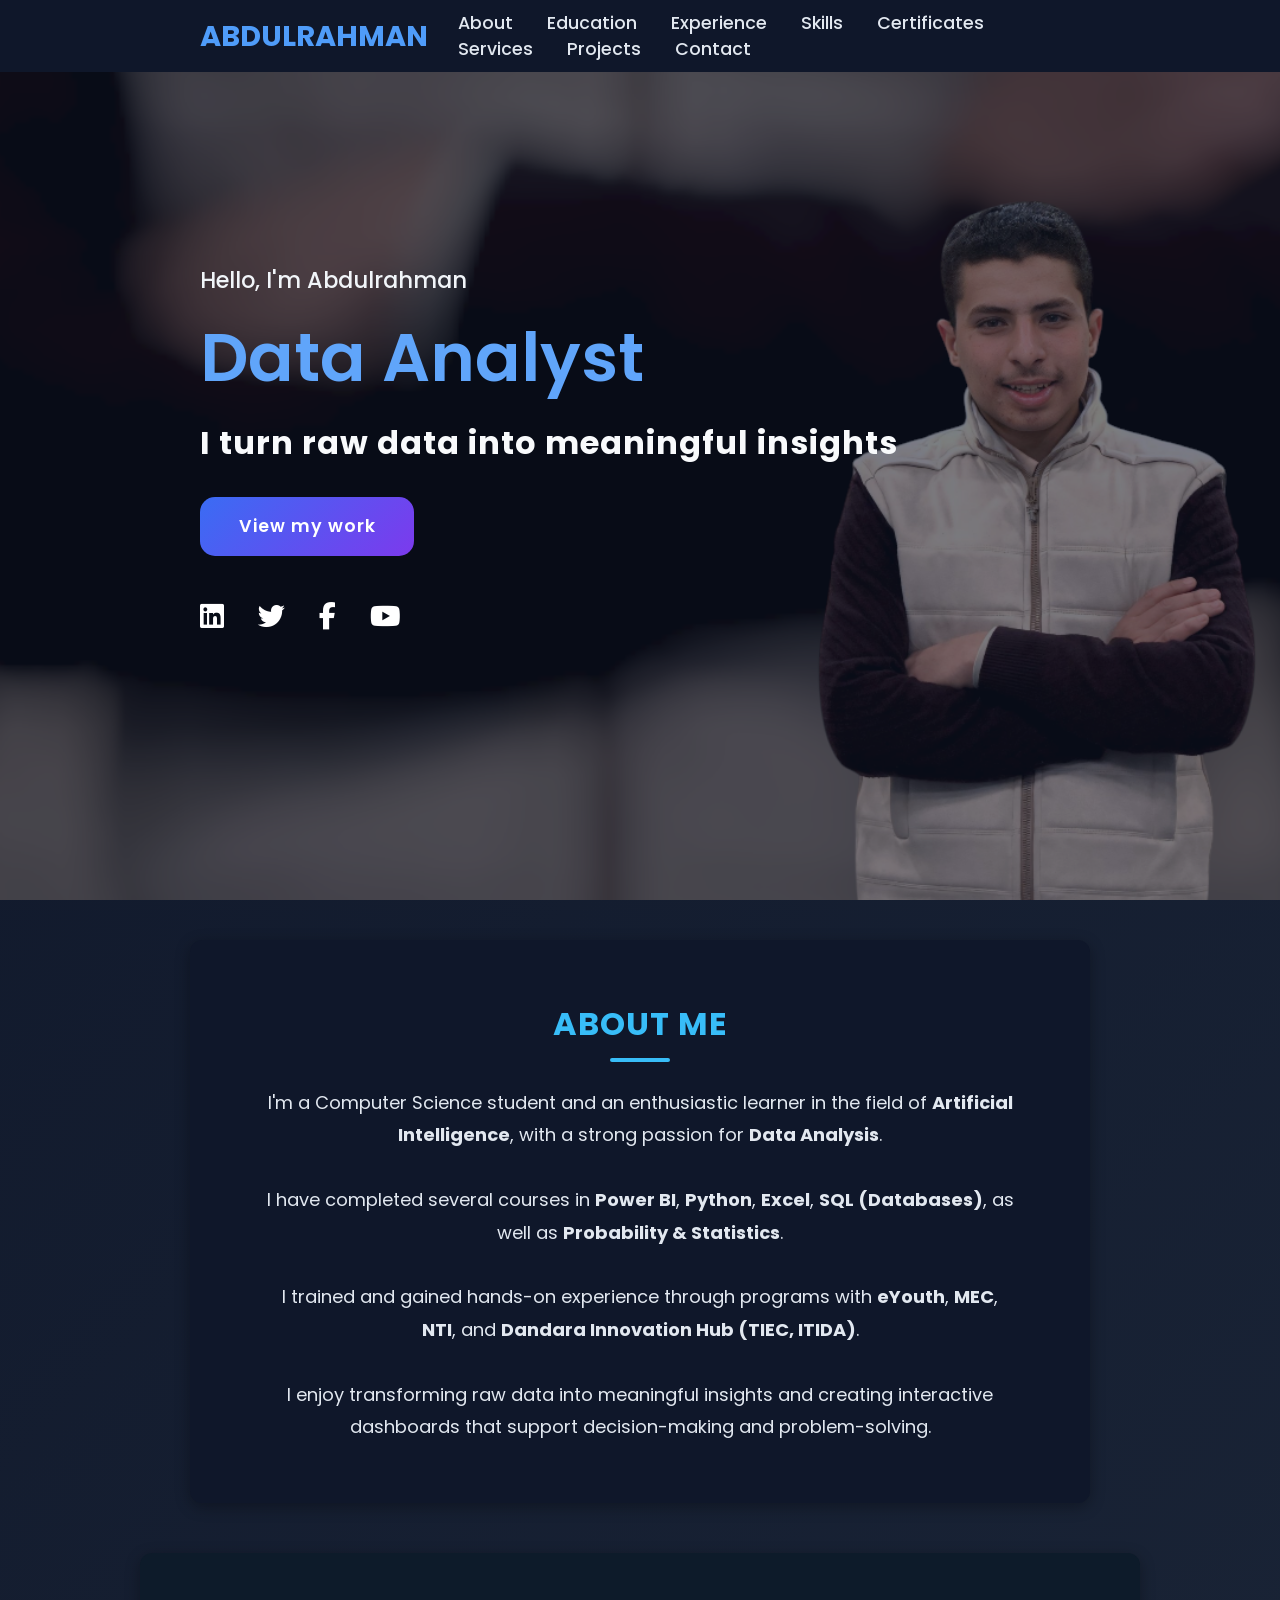
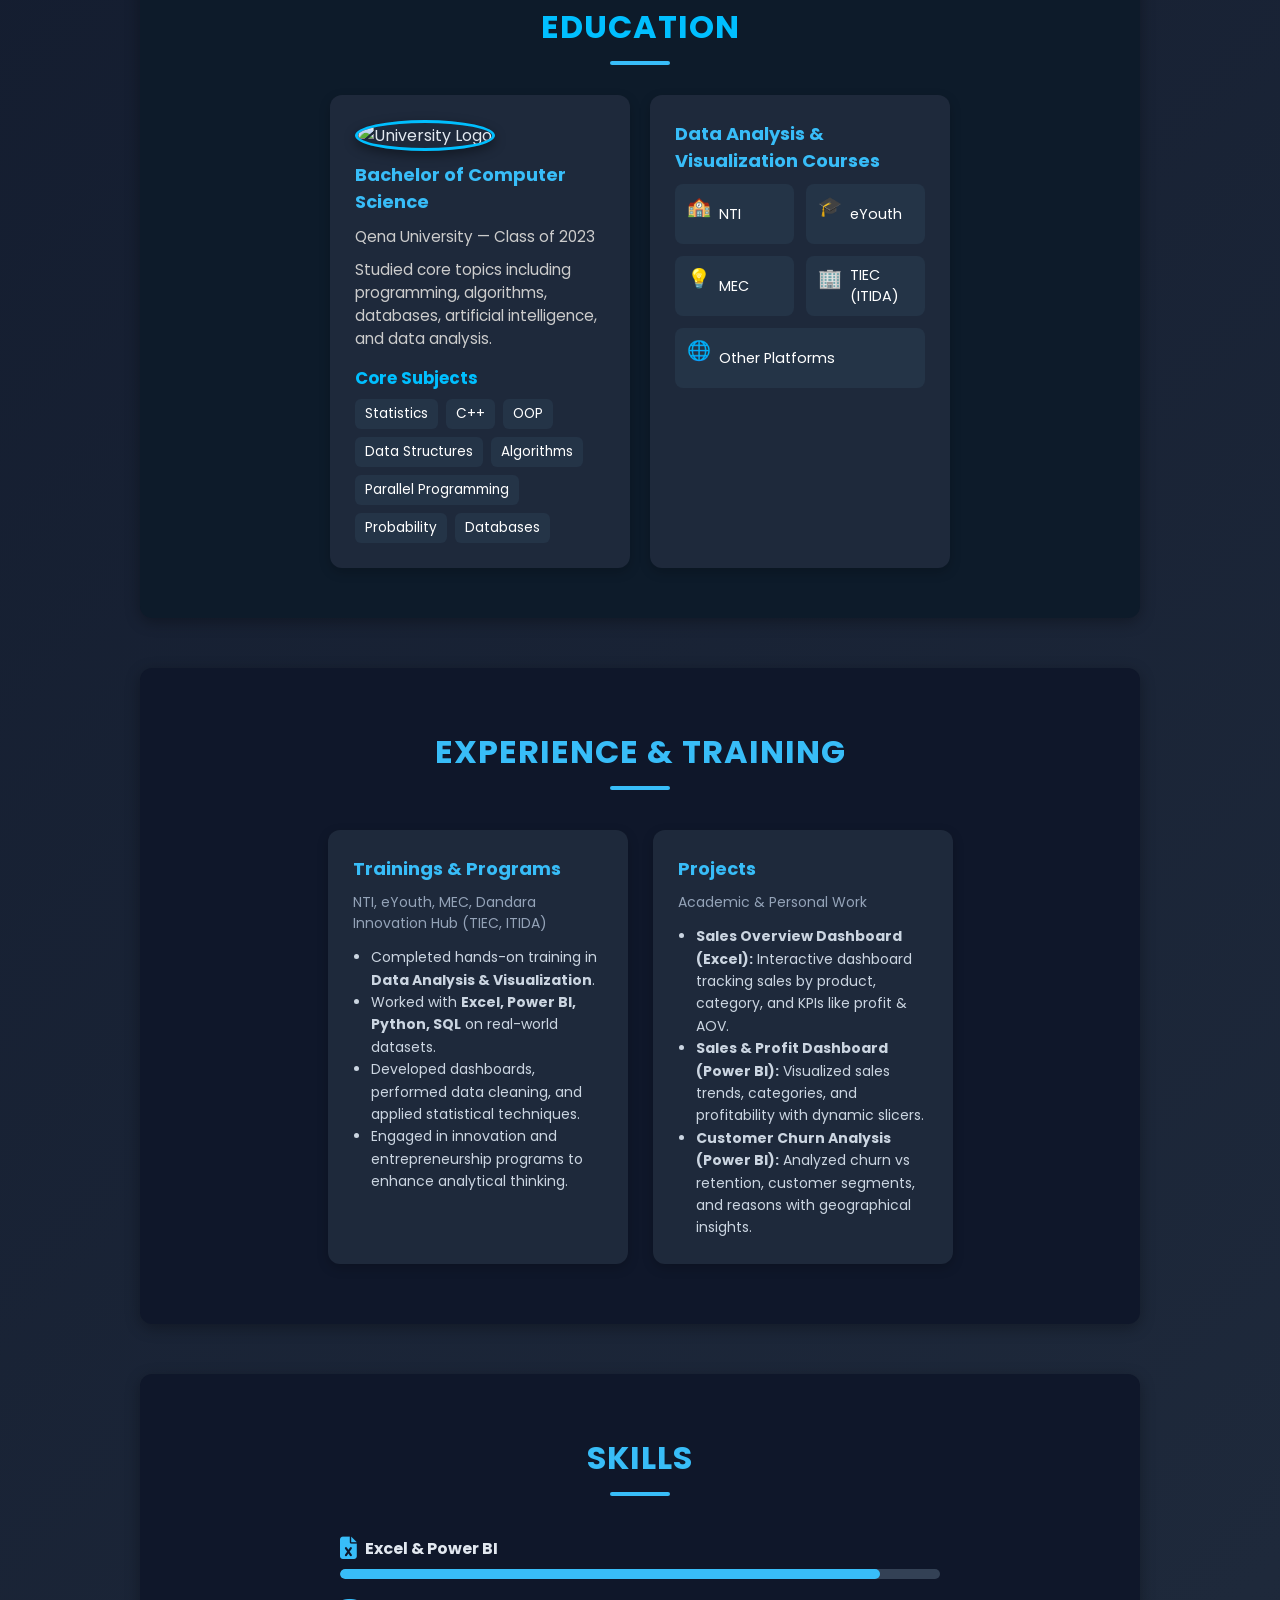
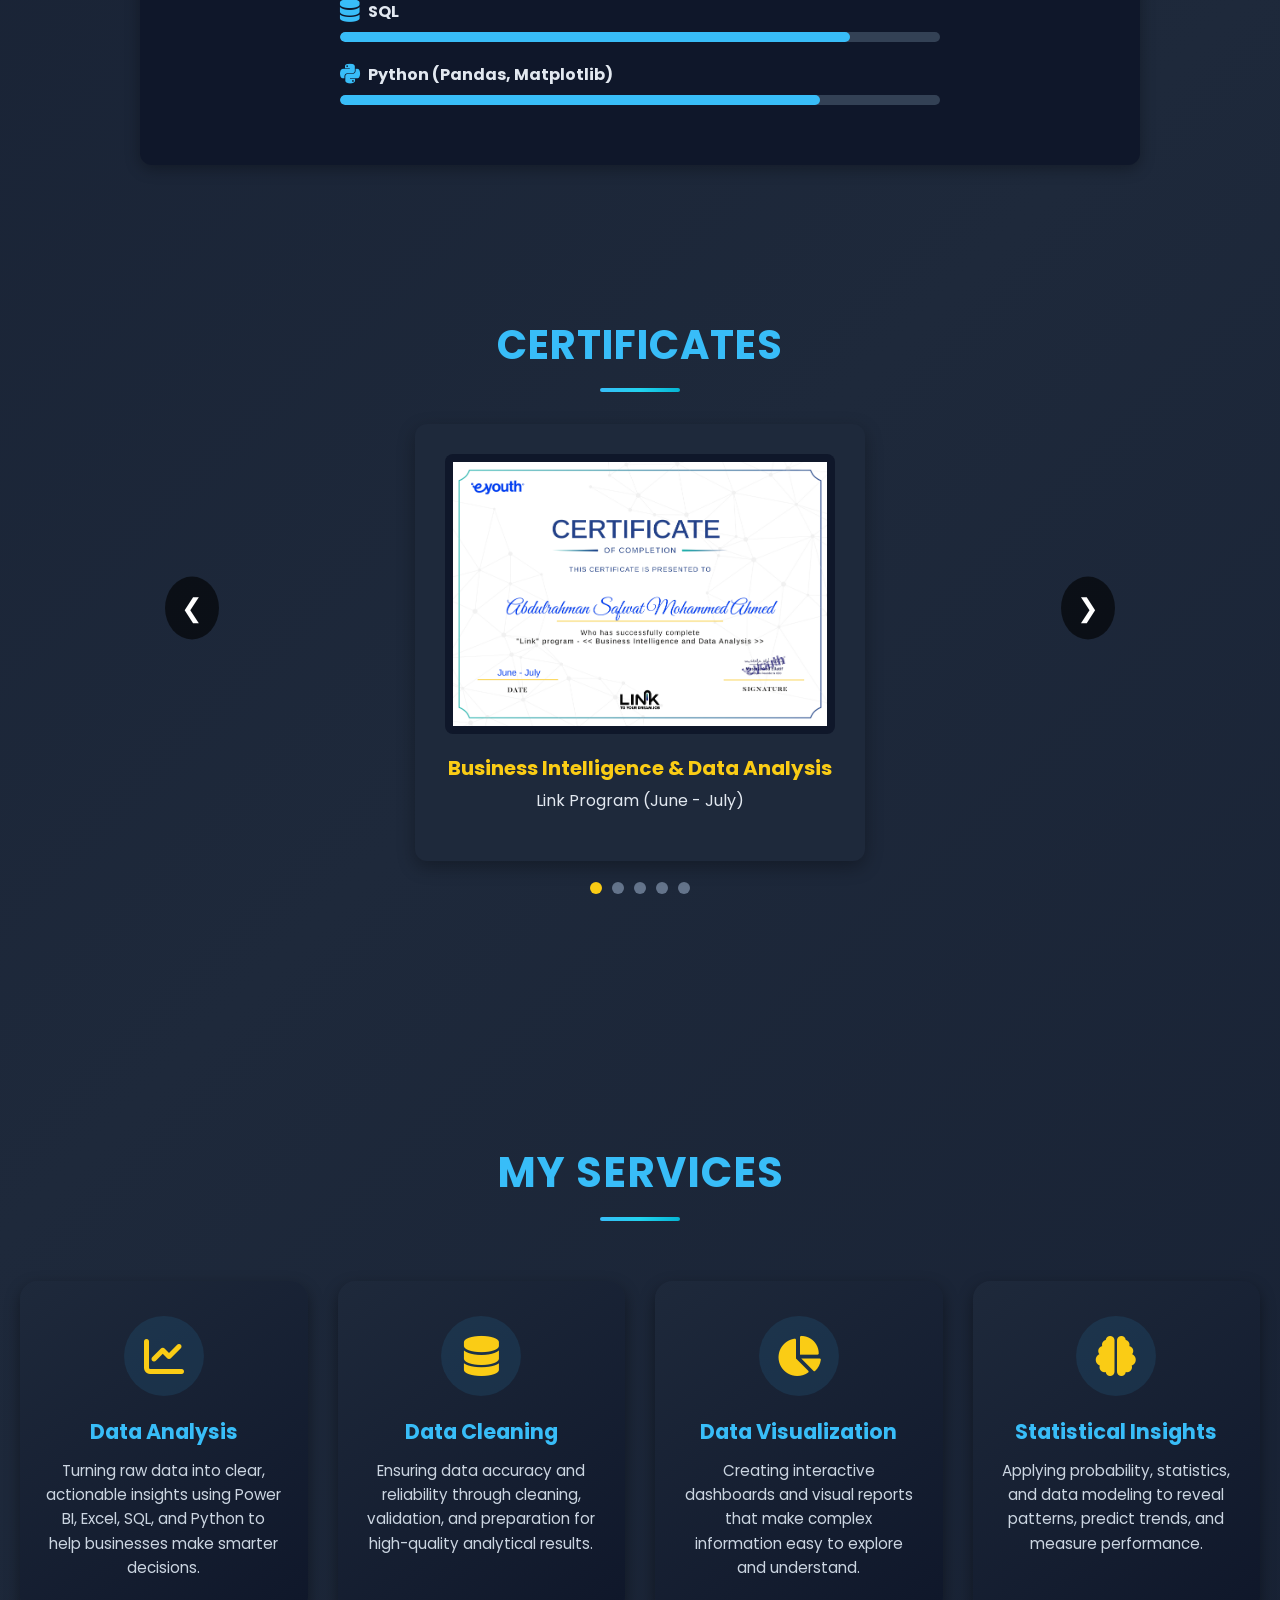
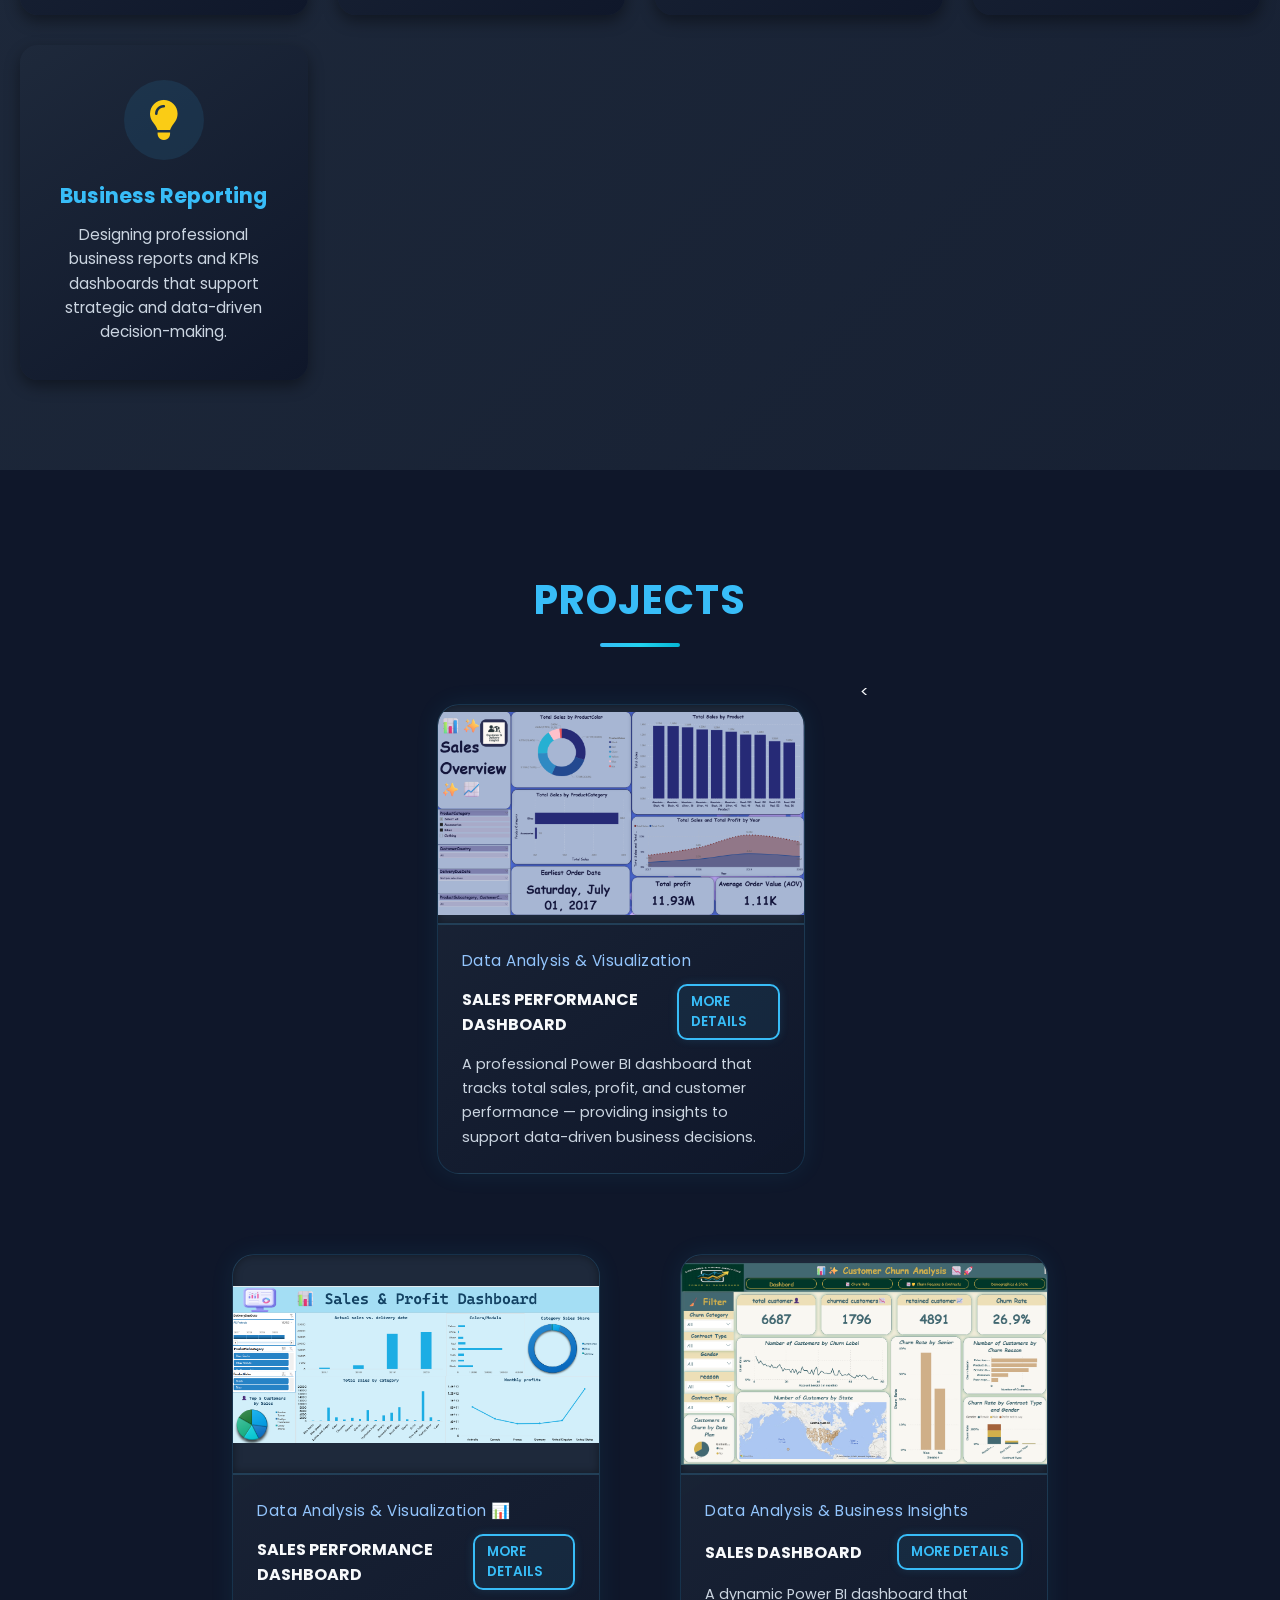
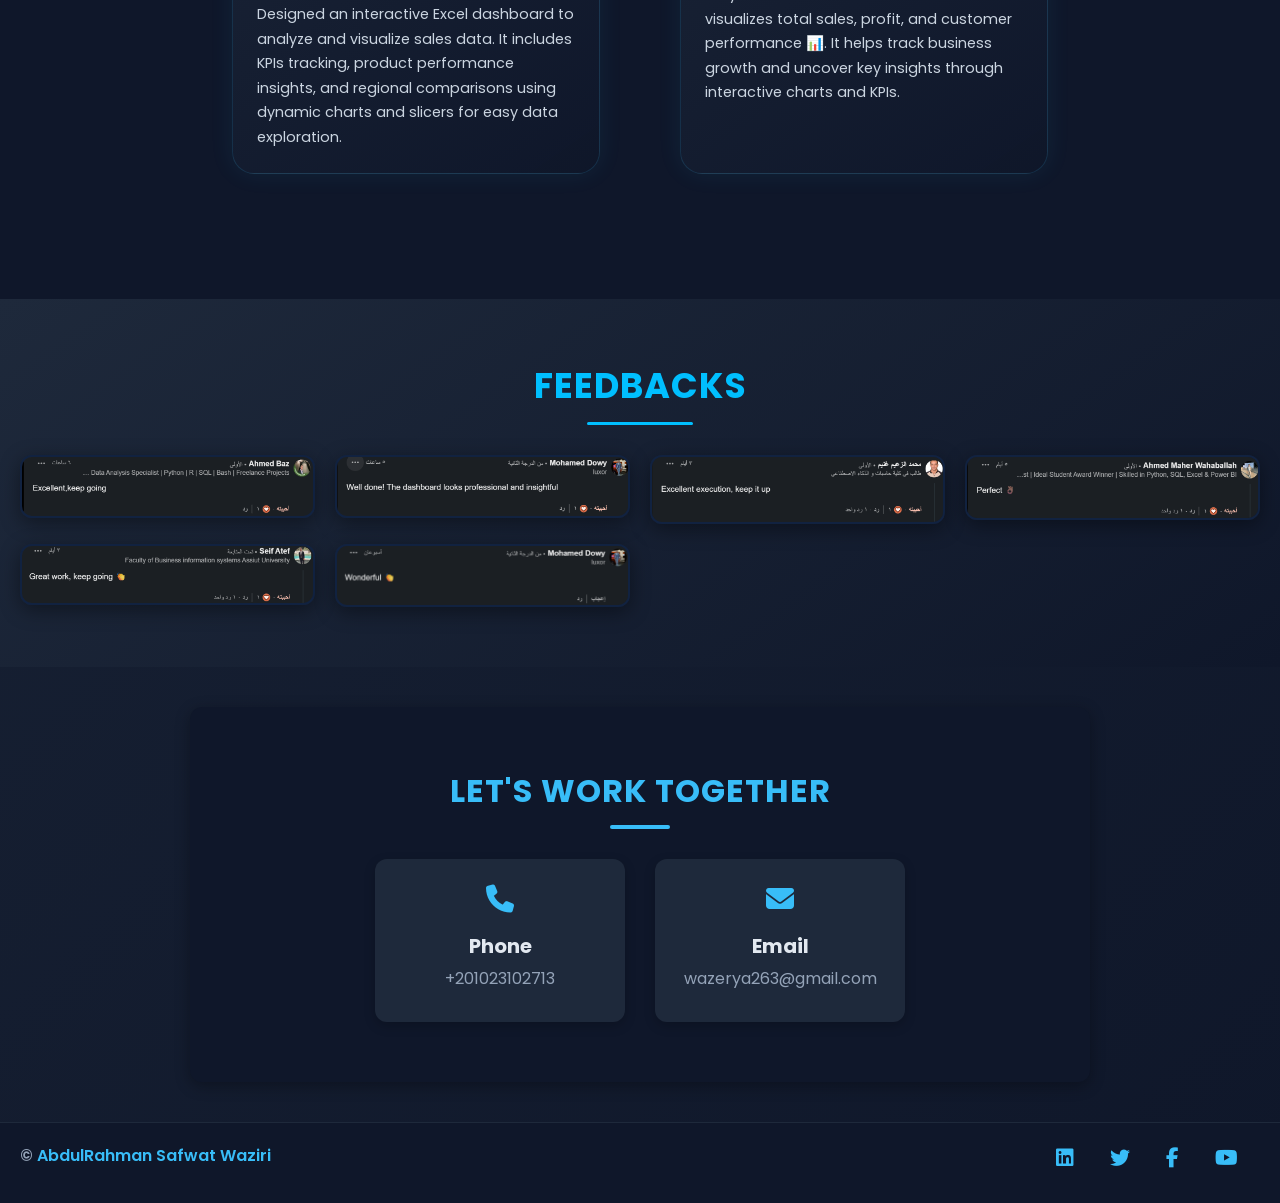
==== index.html @ cb3f1598 "Add files via upload" ====
<!DOCTYPE html>
<html lang="en">
<head>
    <meta charset="UTF-8">
    <meta http-equiv="X-UA-Compatible" content="IE=edge">
    <meta name="viewport" content="width=device-width, initial-scale=1.0">
    <link rel="stylesheet" href="https://cdnjs.cloudflare.com/ajax/libs/font-awesome/5.15.4/css/all.min.css">
    <link rel="stylesheet" href="https://cdnjs.cloudflare.com/ajax/libs/font-awesome/6.5.0/css/all.min.css">
    <link rel="stylesheet" href="style.css">
    <title>Abdulrahman Safwat</title>
</head>
<body>

    <!-- Header -->
    <header>
        <a href="#" class="logo">Abdulrahman</a>
        <nav class="navigation">
            <a href="#about">About</a>
            <a href="#education">Education</a>
            <a href="#experience">Experience</a>
            <a href="#skills">Skills</a>
            <a href="#certificates">Certificates</a>
            <a href="#services">Services</a>
            <a href="#projects">Projects</a>
            <a href="#contact">Contact</a>
        </nav>
    </header>

    <!-- Main Section -->
    <section class="main">
        <div>
            <h2>Hello, I'm Abdulrahman<br><span>Data Analyst</span></h2>
            <h3>I turn raw data into meaningful insights</h3>
            <a href="#projects" class="main-btn">View my work</a>
            <div class="social-icons">
                <a href="#"><i class="fab fa-linkedin"></i></a>
                <a href="#"><i class="fab fa-twitter"></i></a>
                <a href="#"><i class="fab fa-facebook-f"></i></a>
                <a href="#"><i class="fab fa-youtube"></i></a>
            </div>
        </div>
    </section>

    <!-- About Section -->
<section class="about" id="about">
  <h2 class="title">About Me</h2>
  <div class="content">
    <p>
      I'm a Computer Science student and an enthusiastic learner in the field of 
      <strong>Artificial Intelligence</strong>, with a strong passion for 
      <strong>Data Analysis</strong>. <br><br>
      
      I have completed several courses in <strong>Power BI</strong>, 
      <strong>Python</strong>, <strong>Excel</strong>, <strong>SQL (Databases)</strong>, 
      as well as <strong>Probability & Statistics</strong>. <br><br>
      
      I trained and gained hands-on experience through programs with 
      <strong>eYouth</strong>, <strong>MEC</strong>, <strong>NTI</strong>, and 
      <strong>Dandara Innovation Hub (TIEC, ITIDA)</strong>. <br><br>
      
      I enjoy transforming raw data into meaningful insights and creating 
      interactive dashboards that support decision-making and problem-solving.
    </p>
  </div>
</section>

<!-- Education Section -->
<section class="education" id="education">
  <h2 class="title">Education</h2>
  <div class="content">

    <!-- University -->
    <div class="card">
      <img src="./unnamed.webp" alt="University Logo" class="edu-logo">
      <h3>Bachelor of Computer Science</h3>
      <p class="place">Qena University — Class of 2023</p>
      <p>Studied core topics including programming, algorithms, databases, artificial intelligence, and data analysis.</p>

      <!-- Subjects -->
      <h4>Core Subjects</h4>
      <div class="subjects">
        <span>Statistics</span>
        <span>C++</span>
        <span>OOP</span>
        <span>Data Structures</span>
        <span>Algorithms</span>
        <span>Parallel Programming</span>
        <span>Probability</span>
        <span>Databases</span>
      </div>
    </div>

    <!-- Courses Summary -->
    <div class="card">
  <h3>Data Analysis & Visualization Courses</h3>
  <div class="course-providers">
    <div class="provider">
      <span class="icon">🏫</span>
      <p>NTI</p>
    </div>
    <div class="provider">
      <span class="icon">🎓</span>
      <p>eYouth</p>
    </div>
    <div class="provider">
      <span class="icon">💡</span>
      <p>MEC</p>
    </div>
    <div class="provider">
      <span class="icon">🏢</span>
      <p>TIEC (ITIDA)</p>
    </div>
    <div class="provider">
      <span class="icon">🌐</span>
      <p>Other Platforms</p>
    </div>
  </div>
</div>
  </div>
</section>


<!-- Experience Section -->
<section class="experience" id="experience">
  <h2 class="title">Experience & Training</h2>
  <div class="content">

    <!-- Trainings -->
    <div class="card">
      <h3>Trainings & Programs</h3>
      <p class="place">NTI, eYouth, MEC, Dandara Innovation Hub (TIEC, ITIDA)</p>
      <ul>
        <li>Completed hands-on training in <strong>Data Analysis & Visualization</strong>.</li>
        <li>Worked with <strong>Excel, Power BI, Python, SQL</strong> on real-world datasets.</li>
        <li>Developed dashboards, performed data cleaning, and applied statistical techniques.</li>
        <li>Engaged in innovation and entrepreneurship programs to enhance analytical thinking.</li>
      </ul>
    </div>

    <!-- Projects -->
    <div class="card">
      <h3>Projects</h3>
      <p class="place">Academic & Personal Work</p>
      <ul>
        <li><strong>Sales Overview Dashboard (Excel):</strong> Interactive dashboard tracking sales by product, category, and KPIs like profit & AOV.</li>
        <li><strong>Sales & Profit Dashboard (Power BI):</strong> Visualized sales trends, categories, and profitability with dynamic slicers.</li>
        <li><strong>Customer Churn Analysis (Power BI):</strong> Analyzed churn vs retention, customer segments, and reasons with geographical insights.</li>
      </ul>
    </div>

  </div>
</section>

<!-- Skills Section -->
<section class="skills" id="skills">
  <h2 class="title">Skills</h2>
  <div class="content">
    <div class="skill">
      <h4><i class="fa-solid fa-file-excel"></i> Excel & Power BI</h4>
      <div class="skill-bar"><div style="width: 90%"></div></div>
    </div>
    <div class="skill">
      <h4><i class="fa-solid fa-database"></i> SQL</h4>
      <div class="skill-bar"><div style="width: 85%"></div></div>
    </div>
    <div class="skill">
      <h4><i class="fa-brands fa-python"></i> Python (Pandas, Matplotlib)</h4>
      <div class="skill-bar"><div style="width: 80%"></div></div>
    </div>
  </div>
</section>

<!----------------------------------------------------------------------->
<!-- Certificates Section -->
<section class="certificates" id="certificates">
  <h2 class="title">Certificates</h2>
  <div class="certificate-slider">
    <div class="certificate-track">
      <div class="certificate-card">
        <img src="./image/Abdulrahman Safwat Mohammed Ahmed.jpg" alt="Certificate 1">
       <h3>Business Intelligence & Data Analysis</h3> 
        <p>Link Program (June - July)</p> 
      </div>
      <div class="certificate-card">
        <img src="./image/Screenshot 2025-09-26 172722.png" alt="Certificate 2">
        <h3>Data Analysis with Power BI</h3> 
        <p>Creativa Thec Qena - 25 Hours</p> 
      </div>
      <div class="certificate-card">
        <img src="./image/WhatsApp Image 2025-06-02 at 16.54.32_55e42274.jpg" alt="Certificate 3">
        <h3>Microsoft Office Suite</h3> 
        <p>Microsoft - Sep 2024</p> 
      </div>
      <div class="certificate-card">
        <img src="./image/Screenshot 2025-09-26 172945.png" alt="Certificate 4">
         <h3>Data Analysis</h3> 
        <p>EYouth Business</p> 
      </div>
      <div class="certificate-card">
        <img src="./image/Screenshot 2025-09-26 173033.png" alt="Certificate 5">
        <h3>Data Analysis Using Excel</h3> 
        <p>EYouth</p> 
      </div>
    </div>
  </div>

  <!-- أزرار التنقل -->
  <button class="prev">&#10094;</button>
  <button class="next">&#10095;</button>

  <!-- الدوائر -->
  <div class="indicators"></div>
</section>

<style>
  /* General Section */
  .certificates {
    text-align: center;
    margin: 50px auto;
    width: 90%;
    max-width: 850px;
    position: relative;
  }

  /* Slider Box */
  .certificate-slider {
    position: relative;
    overflow: hidden;
    border-radius: 12px;
    box-shadow: 0 6px 18px rgba(0,0,0,0.3);
    background: #1e293b;
    padding: 20px;
  }

  /* Slides Wrapper */
  .certificate-track {
    display: flex;
    transition: transform 0.6s ease-in-out;
  }

  /* Each Card */
  .certificate-card {
    min-width: 100%;
    box-sizing: border-box;
    text-align: center;
    padding: 10px;
    opacity: 0;
    transition: opacity 0.5s ease-in-out;
  }

  .certificate-card img {
    width: 100%;
    max-height: 350px;
    object-fit: contain;
    border-radius: 8px;
    background: #0f172a;
    padding: 8px;
  }

  .certificate-card h3 {
    margin: 12px 0 5px;
    color: #facc15;
    font-size: 20px;
  }

  .certificate-card p {
    color: #e2e8f0;
  }

  /* Arrows */
  .prev, .next {
    cursor: pointer;
    position: absolute;
    top: 50%;
    transform: translateY(-50%);
    padding: 12px 16px;
    font-size: 26px;
    border: none;
    background: rgba(0,0,0,0.6);
    color: white;
    border-radius: 50%;
    transition: 0.3s;
    z-index: 5;
  }

  .prev:hover, .next:hover {
    background: rgba(0,0,0,0.9);
  }

  .prev { left: -50px; }
  .next { right: -50px; }

  /* زر الإضاءة عند الضغط */
  .prev.active, .next.active {
    background: #38bdf8;
    box-shadow: 0 0 15px #38bdf8;
  }

  /* Indicators (Dots) */
  .indicators {
    text-align: center;
    margin-top: 15px;
  }

  .indicators span {
    display: inline-block;
    height: 12px;
    width: 12px;
    margin: 0 5px;
    background: #64748b;
    border-radius: 50%;
    cursor: pointer;
    transition: 0.3s;
  }

  .indicators .active {
    background: #facc15;
  }
</style>

<script>
  document.addEventListener("DOMContentLoaded", function () {
    const track = document.querySelector(".certificate-track");
    const slides = document.querySelectorAll(".certificate-card");
    const prevBtn = document.querySelector(".prev");
    const nextBtn = document.querySelector(".next");
    const dotsContainer = document.querySelector(".indicators");

    let index = 0;

    function showSlide(n, btn = null) {
      index = (n + slides.length) % slides.length;
      track.style.transform = `translateX(${-index * 100}%)`;

      slides.forEach((slide, i) => {
        slide.style.opacity = i === index ? "1" : "0";
      });

      const dots = dotsContainer.querySelectorAll("span");
      dots.forEach(dot => dot.classList.remove("active"));
      if (dots[index]) dots[index].classList.add("active");

      // تأثير الزر عند الضغط
      if (btn) {
        btn.classList.add("active");
        setTimeout(() => btn.classList.remove("active"), 300);
      }
    }

    // إنشاء الدوائر
    slides.forEach((_, i) => {
      const dot = document.createElement("span");
      if (i === 0) dot.classList.add("active");
      dot.addEventListener("click", () => showSlide(i));
      dotsContainer.appendChild(dot);
    });

    // الأحداث
    prevBtn.addEventListener("click", () => showSlide(index - 1, prevBtn));
    nextBtn.addEventListener("click", () => showSlide(index + 1, nextBtn));

    // أول سلايد يظهر
    showSlide(0);
  });
</script>
<!-- Services Section -->
<section class="services" id="services">
  <h2 class="title">My Services</h2>

  <div class="services-container">
    
    <div class="service-card" data-aos="fade-up" data-aos-delay="100">
      <div class="icon-box">
        <i class="fa-solid fa-chart-line"></i>
      </div>
      <h3>Data Analysis</h3>
      <p>
        Turning raw data into clear, actionable insights using Power BI, Excel, SQL, and Python to help businesses make smarter decisions.
      </p>
    </div>

    <div class="service-card" data-aos="fade-up" data-aos-delay="200">
      <div class="icon-box">
        <i class="fa-solid fa-database"></i>
      </div>
      <h3>Data Cleaning</h3>
      <p>
        Ensuring data accuracy and reliability through cleaning, validation, and preparation for high-quality analytical results.
      </p>
    </div>

    <div class="service-card" data-aos="fade-up" data-aos-delay="300">
      <div class="icon-box">
        <i class="fa-solid fa-chart-pie"></i>
      </div>
      <h3>Data Visualization</h3>
      <p>
        Creating interactive dashboards and visual reports that make complex information easy to explore and understand.
      </p>
    </div>

    <div class="service-card" data-aos="fade-up" data-aos-delay="400">
      <div class="icon-box">
        <i class="fa-solid fa-brain"></i>
      </div>
      <h3>Statistical Insights</h3>
      <p>
        Applying probability, statistics, and data modeling to reveal patterns, predict trends, and measure performance.
      </p>
    </div>

    <div class="service-card" data-aos="fade-up" data-aos-delay="500">
      <div class="icon-box">
        <i class="fa-solid fa-lightbulb"></i>
      </div>
      <h3>Business Reporting</h3>
      <p>
        Designing professional business reports and KPIs dashboards that support strategic and data-driven decision-making.
      </p>
    </div>
  </div>
</section>

  <!----------------------------------------------------------------------->
    <!-- Projects Section -->
    <section class="projects" id="projects">
        <h2 class="title">Projects</h2>
        <div class="content">
           <div class="project-card">
      <div class="project-image">
        <img src="./image/Screenshot 2025-09-21 090004.png" />
      </div>
      <div class="project-info">
        <p class="project-category">Data Analysis & Visualization</p>
        <strong class="project-title">
          <span>Sales Performance Dashboard</span>
          <a href="projects/project1.html" class="more-details">More details</a>
        </strong>
        <p class="project-description">
          A professional Power BI dashboard that tracks total sales, profit, and customer performance — providing insights to support data-driven business decisions.
        </p>
      </div>
    </div>
            <<div class="project-card">
  <div class="project-image">
    <img src="./image/Screenshot 2025-09-11 105039 (1).png" alt="Sales Dashboard Excel Project" />
  </div>
  <div class="project-info">
    <p class="project-category">Data Analysis & Visualization 📊</p>
    <strong class="project-title">
      <span>Sales Performance Dashboard</span>
      <a href="projects/project2.html" class="more-details">More details</a>
    </strong>
    <p class="project-description">
      Designed an interactive Excel dashboard to analyze and visualize sales data. 
      It includes KPIs tracking, product performance insights, and regional comparisons 
      using dynamic charts and slicers for easy data exploration.
    </p>
  </div>
</div>

            <div class="project-card">
  <div class="project-image">
    <img src="./image/Screenshot 2025-09-25 091406.png" />
  </div>
  <div class="project-info">
    <p class="project-category">Data Analysis & Business Insights</p>
    <strong class="project-title">
      <span>Sales Dashboard</span>
      <a href="projects/project3.html" class="more-details">More details</a>
    </strong>
    <p class="project-description">
      A dynamic Power BI dashboard that visualizes total sales, profit, and customer performance 📊.  
      It helps track business growth and uncover key insights through interactive charts and KPIs.
    </p>
  </div>
</div>

        </div>
    </section>
<!-- Feedbacks Section -->
<section class="feedbacks" id="feedbacks"> 
  <h2 class="title">Feedbacks</h2> 
  <div class="gallery"> 
    <img src="./image/Screenshot 2025-09-27 121139.png" alt="Feedback 1"> 
    <img src="./image/Screenshot 2025-09-27 121219.png" alt="Feedback 2"> 
    <img src="./image/Screenshot 2025-09-27 121339.png" alt="Feedback 3"> 
    <img src="./image/Screenshot 2025-09-27 121417.png" alt="Feedback 4"> 
    <img src="./image/Screenshot 2025-09-27 121509.png" alt="Feedback 5"> 
    <img src="./image/Screenshot 2025-09-27 122020.png " alt="Feedback 6"> 
    <!-- ضيف باقي الصور هنا -->
  </div> 
</section>
    <!-- Contact Section -->
<section class="contact" id="contact">
  <h2 class="title">Let's work together</h2>
  <div class="content">
    <div class="card">
      <div class="icon"><i class="fas fa-phone"></i></div>
      <div class="info">
        <h3>Phone</h3>
        <p>+201023102713</p>
      </div>
    </div>
    <div class="card">
      <div class="icon"><i class="fas fa-envelope"></i></div>
      <div class="info">
        <h3>Email</h3>
        <p>wazerya263@gmail.com</p>
      </div>
    </div>
  </div>
</section>


<!-- Footer -->
<footer class="footer">
  <p class="footer-title">
    © <span>AbdulRahman Safwat Waziri</span>
  </p>
  <div class="social-icons">
    <a href="#"><i class="fab fa-linkedin"></i></a>
    <a href="#"><i class="fab fa-twitter"></i></a>
    <a href="#"><i class="fab fa-facebook-f"></i></a>
    <a href="#"><i class="fab fa-youtube"></i></a>
  </div>
</footer>

</body>
</html>
---- style.css ----
@import url('https://fonts.googleapis.com/css2?family=Poppins:ital,wght@0,100;0,200;0,300;0,400;0,500;0,600;0,700;0,800;0,900;1,100;1,200;1,300;1,400;1,500;1,600;1,700;1,800;1,900&display=swap');

*{
    font-family: 'Poppins', sans-serif;
    margin: 0;
    padding: 0;
    box-sizing: border-box;
    scroll-behavior: smooth; 
}

/* خلفية الصفحة */
body {
  background: linear-gradient(135deg, #0f172a, #1e293b, #0f172a);
  color: #f8fafc;
  min-height: 100vh;
}

/* حركة الدخول */
@keyframes fadeUp {
  0% {
    opacity: 0;
    transform: translateY(40px);
  }
  100% {
    opacity: 1;
    transform: translateY(0);
  }
}

/* تنسيق العناوين */
h2.title {
  font-size: 2.5rem;
  text-align: center !important;
  margin: 0 auto 2rem auto;
  display: block;
  color: #38bdf8;
  font-weight: 700;
  letter-spacing: 1px;
  position: relative;
  animation: fadeUp 1.2s ease-in-out forwards;
}

/* خط زخرفي */
h2.title::after {
  content: "";
  width: 80px;
  height: 4px;
  background: linear-gradient(90deg, #38bdf8, #22d3ee, #06b6d4);
  display: block;
  margin: 0.8rem auto 0 auto;
  border-radius: 2px;
  animation: fadeUp 1.5s ease-in-out forwards;
}

header {
    background: #0f172a; 
    width: 100%;
    position: fixed;
    z-index: 999;
    display: flex;
    justify-content: space-between;
    align-items: center;
    padding: 10px 200px ;
}

.logo{
    text-decoration: none;
    color: #4f9cf9;
    text-transform: uppercase;
    font-weight: 700;
    font-size: 1.8em;
}

.navigation a{
    color: #e2e8f0;
    text-decoration: none;
    font-size: 1.1em;
    font-weight: 500;
    padding-left: 30px;
    transition: 0.3s ease;
}

.navigation a:hover{
    color: #7c3aed;
}

section {
    padding: 100px 200px;
}

.main {
    width: 100%;
    min-height:100vh;
    display: flex;
    align-items: center;
    position: relative;
    background: url(./image/IMG_20240717_115741\ \(2\).png) no-repeat center center/cover;
}

/* Layer شفاف فوق الصورة */
.main::before {
    content: "";
    position: absolute;
    top: 0;
    left: 0;
    width: 100%;
    height: 100%;
    background: rgba(15, 23, 42, 0.55); /* خلفية كاتمة لكن شفافة */
    z-index: 1;
}

.main h2, 
.main h3, 
.main-btn, 
.social-icons {
    position: relative;
    z-index: 2;
}

.main h2 {
    color: #f1f5f9;
    font-size: 1.4em;
    font-weight: 500;
}

.main h2 span {
    display: inline-block;
    margin-top: 10px;
    color: #60a5fa;
    font-size: 3em;
    font-weight: 600;
}

.main h3 {
    color: #f8fafc;
    font-size: 2em;
    font-weight: 700;
    letter-spacing: 1px;
    margin-top: 10px;
    margin-bottom: 30px;
}

.main-btn {
    color: #fff;
    background: linear-gradient(135deg, #3a6cf4, #7c3aed);
    text-decoration: none;
    font-size: 1.1em;
    font-weight: 600;
    display: inline-block;
    padding: 0.9375em 2.1875em;
    letter-spacing: 1px;
    border-radius: 15px;
    margin-bottom: 40px;
    transition: 0.7s ease;
}

.main-btn:hover {
    background: linear-gradient(135deg, #0a49f6, #6d28d9);
    transform: scale(1.1);
}

.social-icons a {
    color: #fff;
    font-size: 1.7em;
    padding-right: 30px;
    transition: 0.3s ease;
}

.social-icons a:hover {
    color: #93c5fd;
}

/* Section Title */
.title {
    display: flex;
    justify-content: center;
    color: #f8fafc;
    font-size: 2.8em;
    font-weight: 900;
    margin-bottom: 50px;
    text-transform: uppercase;
    letter-spacing: 1px;
}

/* Card Container */
.content {
    display: flex;
    justify-content: center;
    flex-wrap: wrap;
    gap: 30px;
}

/* Individual Card */
.card {
    background: #1e293b;
    border-radius: 15px;
    padding: 2em;
    width: 20em;
    box-shadow: 0 6px 20px rgba(0,0,0,0.25);
    transition: 0.3s ease;
    text-align: center;
}

.card:hover {
    transform: translateY(-10px);
    background: #334155;
}

.card .icon {
    font-size: 3em;
    color: #4f9cf9;
    margin-bottom: 15px;
}

.info h3 {
    font-size: 1.6em;
    font-weight: 700;
    color: #f1f5f9;
    margin-bottom: 10px;
}

.info p {
    color: #cbd5e1;
    font-size: 1em;
    line-height: 1.6;
}

.projects {
    background-color: #0f172a;
}

.projects .content{
    margin-top: 30px;
}

.project-card {
    background-color: #fff;
    border: 1px solid #fff;
    min-height: 14em;
    width: 23em;
    overflow: hidden;
    border-radius: 10px;
    margin: 20px;
    transition: 0.7s ease;
}

.project-card:hover {
   transform: scale(1.1);
}

.project-card:hover .project-image {
    opacity: 0.9;
 }

.project-image img{
    width: 100%
}

.project-info {
    padding: 1em;
}

.project-category {
    font-size: 0.8em;
    color: #000;
}

.project-title {
    display: flex;
    justify-content: space-between;
    text-transform: uppercase;
    font-weight: 800;
    margin-top: 10px;
}

.more-details {
    text-decoration: none;
    color: #3a6cf4;
}

.more-details:hover {
    color: #601cfc;
}

.contact .icon{
    font-size: 4.5em;
}

.contact .info h3 {
    color: #fff;
}

.contact .info p {
    font-size: 1.5em;
}

.footer {
    background-color: #0f172a;
    color: #fff;
    padding: 2em;
    display: flex;
    justify-content: space-between;
}

.footer-title {
    font-size: 1.3em;
    font-weight: 600;
}

.footer-title span {
    color: #4f9cf9;
}

.footer .social-icons a{
    font-size: 1.3em;
    padding: 0 12px 0 0;
    transition: 0.3s ease;
}

.footer .social-icons a:hover {
    color: #7c3aed;
}

@media (max-width:1023px){
    header{
        padding: 12px 20px;
    }

    .navigation a{
        padding-left: 10px;
    }

    .title{
        font-size: 1.8em;
    }

    section{
        padding: 80px 20px;
    }

    .main-content h2{
        font-size: 1em;
    }

    .main-content h3{
        font-size: 1.6em;
    }

    .content{
        flex-direction: column;
        align-items: center;
    }
}

@media (max-width:641px){
    body{
        font-size: 12px;
    }

    .main-content h2{
        font-size: 0.8em;
    }

    .main-content h3{
        font-size: 1.4em;
    }
}

@media (max-width:300px){
    body{
        font-size: 10px;
    }
}
.skill h4 {
  display: flex;
  align-items: center;
  gap: 10px;  /* مسافة بين الأيقونة والاسم */
  font-size: 1.2rem;
  color: #f8fafc;
}

.skill h4 i {
  color: #38bdf8;   /* لون أيقونة */
  font-size: 1.4rem;
}
/* 🧱 تصميم الكارت الأساسي */
.project-card {
  background: linear-gradient(145deg, rgba(30, 41, 59, 0.95), rgba(15, 23, 42, 0.98));
  border: 1px solid rgba(56, 189, 248, 0.15);
  border-radius: 22px;
  overflow: hidden;
  width: 23em;
  margin: 25px;
  transition: all 0.5s ease;
  box-shadow: 0 0 25px rgba(56, 189, 248, 0.08);
  backdrop-filter: blur(6px);
  position: relative;
}

/* 🌈 تأثير الإطار المتوهج */
.project-card::before {
  content: "";
  position: absolute;
  inset: 0;
  border-radius: 22px;
  padding: 2px;
  background: linear-gradient(135deg, #38bdf8, #7c3aed, #38bdf8);
  mask: linear-gradient(#fff 0 0) content-box, linear-gradient(#fff 0 0);
  mask-composite: exclude;
  -webkit-mask-composite: destination-out;
  opacity: 0;
  transition: opacity 0.4s ease;
}
.project-card:hover::before {
  opacity: 0.7;
  filter: blur(6px);
}

.project-card:hover {
  transform: translateY(-8px) scale(1.03);
  box-shadow: 0 0 40px rgba(56, 189, 248, 0.3);
}

/* 🖼️ الصورة */
.project-image {
  position: relative;
  z-index: 1;
  background: #1e293b; /* ✅ لون الإطار حول الصورة */
  display: flex;
  justify-content: center;
  align-items: center;
  height: 220px;
  overflow: hidden;
  border-bottom: 2px solid rgba(56, 189, 248, 0.15); /* خط فاصل ناعم */
  box-shadow: inset 0 0 8px rgba(0, 0, 0, 0.4); /* ظل داخلي أنيق */
  border-radius: 20px 20px 0 0; /* حواف ناعمة متناسقة مع الكارت */
}

.project-image img {
  width: 100%;
  height: 100%;
  object-fit: contain; /* ✅ الصورة تظهر كاملة */
  transition: transform 0.8s ease, filter 0.6s ease;
}

/* ✨ تأثير الإضاءة حول الصورة */
.project-image::after {
  content: "";
  position: absolute;
  inset: 0;
  border-radius: inherit;
  background: radial-gradient(circle at center, rgba(56,189,248,0.3), transparent 70%);
  opacity: 0;
  transition: opacity 0.4s ease;
}

.project-card:hover .project-image img {
  transform: scale(1.06);
  filter: brightness(1.1);
}

.project-card:hover .project-image::after {
  opacity: 1;
}

/* ℹ️ المعلومات */
.project-info {
  padding: 1.5em;
  position: relative;
  z-index: 2;
  text-align: left;
}

/* 🧭 التصنيف */
.project-category {
  font-size: 0.95em;
  color: #93c5fd;
  display: flex;
  align-items: center;
  gap: 8px;
  letter-spacing: 0.5px;
}

/* 🔹 العنوان */
.project-title {
  display: flex;
  justify-content: space-between;
  align-items: center;
  text-transform: uppercase;
  font-weight: 700;
  color: #f8fafc;
  margin: 12px 0;
}

/* 💠 الزر */
.more-details {
  text-decoration: none;
  color: #38bdf8;
  border: 2px solid #38bdf8;
  padding: 6px 12px;
  border-radius: 10px;
  font-size: 0.85em;
  font-weight: 600;
  transition: all 0.35s ease;
  background: rgba(56, 189, 248, 0.08);
  box-shadow: 0 0 10px rgba(56, 189, 248, 0.15);
}

.more-details:hover {
  color: #0f172a;
  background: #38bdf8;
  box-shadow: 0 0 25px rgba(56, 189, 248, 0.7);
  transform: translateY(-2px);
}

/* 📄 الوصف */
.project-description {
  font-size: 0.9em;
  color: #cbd5e1;
  line-height: 1.7;
  margin-top: 10px;
}

/* 📱 تجاوب */
@media (max-width: 768px) {
  .project-card {
    width: 100%;
  }
}

/* General Section */
.certificates {
  text-align: center;
  margin: 50px auto;
  width: 90%;
  max-width: 850px;
  position: relative;
}

/* Slider Box */
.certificate-slider {
  position: relative;
  overflow: hidden;
  border-radius: 12px;
  box-shadow: 0 6px 18px rgba(0,0,0,0.3);
  background: #1e293b;
  padding: 20px;
}

/* Slides Wrapper */
.certificate-track {
  display: flex;
  transition: transform 0.6s ease-in-out;
}

/* Each Card */
.certificate-card {
  min-width: 100%;
  box-sizing: border-box;
  text-align: center;
  padding: 10px;
}

.certificate-card img {
  width: 100%;
  max-height: 350px;
  object-fit: contain;
  border-radius: 8px;
  background: #0f172a;
  padding: 8px;
}

.certificate-card h3 {
  margin: 12px 0 5px;
  color: #facc15;
  font-size: 20px;
}

.certificate-card p {
  color: #e2e8f0;
}

/* Arrows */
.prev, .next {
  cursor: pointer;
  position: absolute;
  top: 50%;
  transform: translateY(-50%);
  padding: 12px 16px;
  font-size: 26px;
  border: none;
  background: rgba(0,0,0,0.6);
  color: white;
  border-radius: 50%;
  transition: 0.3s;
  z-index: 5;
}

.prev:hover, .next:hover {
  background: rgba(0,0,0,0.9);
}

.prev { left: -50px; }
.next { right: -50px; }

/* Indicators (Dots) */
.indicators {
  text-align: center;
  margin-top: 15px;
}

.indicators span {
  display: inline-block;
  height: 12px;
  width: 12px;
  margin: 0 5px;
  background: #64748b;
  border-radius: 50%;
  cursor: pointer;
  transition: 0.3s;
}

.indicators .active {
  background: #facc15;
}
/* About Section */
.about {
  padding: 60px 20px;
  background: #0f172a; /* خلفية غامقة احترافية */
  text-align: center;
  border-radius: 12px;
  margin: 40px auto;
  max-width: 900px;
  box-shadow: 0 4px 15px rgba(0,0,0,0.3);
}

.about .title {
  font-size: 32px;
  font-weight: 700;
  color: #38bdf8; /* نفس لون العناوين الأخرى */
  margin-bottom: 25px;
  position: relative;
}

.about .title::after {
  content: "";
  width: 60px;
  height: 4px;
  background: #38bdf8; /* نفس اللون */
  display: block;
  margin: 10px auto 0;
  border-radius: 2px;
}

.about .content p {
  font-size: 18px;
  line-height: 1.8;
  color: #e2e8f0; /* لون الكتابة فاتح ليتناسب مع الخلفية */
  margin: 0 auto;
  max-width: 750px;
}
/* Contact Section */
.contact {
  padding: 60px 20px;
  background: #0f172a; /* خلفية غامقة زي About */
  text-align: center;
  border-radius: 12px;
  margin: 40px auto;
  max-width: 900px;
  box-shadow: 0 4px 15px rgba(0,0,0,0.3);
}

.contact .title {
  font-size: 32px;
  font-weight: 700;
  color: #38bdf8; /* نفس الأزرق المستخدم في العناوين */
  margin-bottom: 30px;
  position: relative;
}

.contact .title::after {
  content: "";
  width: 60px;
  height: 4px;
  background: #38bdf8;
  display: block;
  margin: 10px auto 0;
  border-radius: 2px;
}

.contact .content {
  display: flex;
  justify-content: center;
  gap: 30px;
  flex-wrap: wrap;
}

.contact .card {
  background: #1e293b;
  padding: 20px;
  border-radius: 12px;
  width: 250px;
  text-align: center;
  box-shadow: 0 4px 12px rgba(0,0,0,0.2);
  transition: transform 0.3s ease;
}

.contact .card:hover {
  transform: translateY(-8px);
}

.contact .icon {
  font-size: 28px;
  color: #38bdf8;
  margin-bottom: 10px;
}

.contact .info h3 {
  font-size: 20px;
  color: #e2e8f0;
  margin-bottom: 5px;
}

.contact .info p {
  color: #94a3b8;
  font-size: 16px;
}

/* Footer */
.footer {
  background: #0f172a;
  padding: 20px;
  text-align: center;
  margin-top: 40px;
  border-top: 1px solid #1e293b;
}

.footer .footer-title {
  font-size: 16px;
  color: #94a3b8;
  margin-bottom: 15px;
}

.footer .footer-title span {
  color: #38bdf8;
  font-weight: 600;
}

.footer .social-icons a {
  margin: 0 10px;
  color: #38bdf8;
  font-size: 20px;
  transition: color 0.3s;
}

.footer .social-icons a:hover {
  color: #0ea5e9; /* أزرق أفتح عند hover */
}
/* Testimonials Section */
.testimonials {
  padding: 60px 20px;
  background: #0f172a;
  text-align: center;
  margin: 50px auto;
  border-radius: 12px;
  max-width: 1000px;
  box-shadow: 0 4px 15px rgba(0,0,0,0.3);
}

.testimonials .title {
  font-size: 32px;
  font-weight: 700;
  color: #38bdf8;
  margin-bottom: 40px;
  position: relative;
}

.testimonials .title::after {
  content: "";
  width: 60px;
  height: 4px;
  background: #38bdf8;
  display: block;
  margin: 10px auto 0;
  border-radius: 2px;
}

.testimonials .content {
  display: flex;
  flex-wrap: wrap;
  justify-content: center;
  gap: 30px;
}

.testimonial-card {
  background: #1e293b;
  padding: 25px;
  border-radius: 12px;
  width: 280px;
  box-shadow: 0 4px 12px rgba(0,0,0,0.2);
  color: #e2e8f0;
  font-style: italic;
  transition: transform 0.3s ease;
  text-align: center;
}

.testimonial-card:hover {
  transform: translateY(-8px);
}

.testimonial-card img {
  width: 80px;
  height: 80px;
  border-radius: 50%;
  object-fit: cover;
  margin-bottom: 15px;
  border: 3px solid #38bdf8;
}

.testimonial-card h3 {
  margin-top: 15px;
  font-size: 16px;
  color: #38bdf8;
  font-style: normal;
}
/* General Section Style */
.education, .experience, .skills {
  padding: 60px 20px;
  background: #0f172a;
  margin: 50px auto;
  border-radius: 12px;
  max-width: 1000px;
  box-shadow: 0 4px 15px rgba(0,0,0,0.3);
  text-align: center;
}

.education .title,
.experience .title,
.skills .title {
  font-size: 32px;
  font-weight: 700;
  color: #38bdf8;
  margin-bottom: 40px;
  position: relative;
}

.education .title::after,
.experience .title::after,
.skills .title::after {
  content: "";
  width: 60px;
  height: 4px;
  background: #38bdf8;
  display: block;
  margin: 10px auto 0;
  border-radius: 2px;
}

/* Content Layout */
.education .content,
.experience .content {
  display: flex;
  flex-wrap: wrap;
  justify-content: center;
  gap: 25px;
}

.education .card,
.experience .card {
  background: #1e293b;
  padding: 25px;
  border-radius: 12px;
  width: 300px;
  color: #e2e8f0;
  text-align: left;
  transition: transform 0.3s ease;
  box-shadow: 0 4px 12px rgba(0,0,0,0.2);
}

.education .card:hover,
.experience .card:hover {
  transform: translateY(-8px);
}

.education .card h3,
.experience .card h3 {
  font-size: 18px;
  color: #38bdf8;
  margin-bottom: 10px;
}

.experience .card .place {
  font-size: 14px;
  color: #94a3b8;
  margin-bottom: 12px;
}

.experience .card ul {
  padding-left: 18px;
  color: #cbd5e1;
  font-size: 14px;
  line-height: 1.6;
}

/* Skills Section */
.skills .content {
  display: flex;
  flex-direction: column;
  gap: 20px;
  max-width: 600px;
  margin: auto;
}

.skills .skill h4 {
  font-size: 16px;
  color: #e2e8f0;
  margin-bottom: 8px;
  display: flex;
  align-items: center;
  gap: 8px;
}

.skill-bar {
  background: #334155;
  border-radius: 6px;
  height: 10px;
  overflow: hidden;
}

.skill-bar div {
  background: #38bdf8;
  height: 100%;
  border-radius: 6px;
}
.education {
  padding: 50px 20px;
  background: #0d1b2a;
  color: #fff;
  text-align: center;
}

.education .title {
  font-size: 2em;
  margin-bottom: 30px;
  color: #00bfff;
  text-transform: uppercase;
}

.education .content {
  display: flex;
  flex-wrap: wrap;
  justify-content: center;
  gap: 20px;
}

.card {
  background: #1b263b;
  border-radius: 12px;
  padding: 20px;
  width: 100%;
  max-width: 400px;
  text-align: left;
  box-shadow: 0 5px 15px rgba(0,0,0,0.3);
}

.edu-logo {
  width: 60px;
  height: 60px;
  object-fit: contain;
  margin-bottom: 10px;
}

.card h3 {
  color: #00bfff;
  margin-bottom: 8px;
}

.card h4 {
  margin-top: 15px;
  margin-bottom: 8px;
  font-size: 1.05em;
  color: #00bfff;
}

.card p {
  font-size: 0.95em;
  color: #ccc;
  margin: 0 0 10px;
}

.subjects {
  display: flex;
  flex-wrap: wrap;
  gap: 8px;
}

.subjects span {
  background: #243447;
  padding: 5px 10px;
  border-radius: 6px;
  font-size: 0.85em;
  color: #fff;
  transition: background 0.2s ease;
}

.subjects span:hover {
  background: #2c4a64;
}
.course-providers {
  display: flex;
  flex-wrap: wrap;
  gap: 12px;
  margin-top: 10px;
}

.provider {
  flex: 1 1 45%;
  display: flex;
  align-items: center;
  gap: 8px;
  background: #243447;
  padding: 8px 12px;
  border-radius: 8px;
  transition: background 0.2s ease;
}

.provider:hover {
  background: #2c4a64;
}

.provider .icon {
  font-size: 1.2em;
}

.provider p {
  margin: 0;
  font-size: 0.9em;
  color: #fff;
}
.logo-box {
  display: flex;
  justify-content: center;
  margin-bottom: 15px;
}

.edu-logo {
  width: 100px;
  height: 100px;
  object-fit: cover;
  border-radius: 50%; /* يخليها دائرية */
  border: 3px solid #00bfff; /* إطار أزرق */
  box-shadow: 0 4px 12px rgba(0,0,0,0.4); /* ظل */
  transition: transform 0.3s ease;
}

.edu-logo:hover {
  transform: scale(1.08); /* تكبير بسيط عند الـ hover */
}
.feedbacks {
  padding: 60px 20px;
  background: linear-gradient(145deg, #1e293b, #0f172a); /* نفس خلفية project */
  text-align: center;
  font-family: "Poppins", sans-serif;
}


.feedbacks .title {
  font-size: 2.2rem;
  font-weight: bold;
  color: #00bfff; /* الأزرق السماوي */
  margin-bottom: 30px;
  position: relative;
  display: inline-block;
}

.feedbacks .title::after {
  content: "";
  display: block;
  width: 50%;
  height: 3px;
  background: #00bfff; /* نفس لون العنوان */
  margin: 10px auto 0;
  border-radius: 3px;
}

.feedbacks .gallery {
  display: grid;
  grid-template-columns: repeat(auto-fit, minmax(250px, 1fr));
  gap: 20px;
}

.feedbacks .gallery img {
  width: 100%;
  border-radius: 12px;
  box-shadow: 0 5px 20px rgba(0,0,0,0.4);
  transition: all 0.3s ease-in-out;
  cursor: pointer;
  border: 2px solid #112240;
}

.feedbacks .gallery img:hover {
  transform: scale(1.05);
  box-shadow: 0 10px 25px rgba(0, 191, 255, 0.4);
  border-color: #00bfff;
  filter: brightness(1.1);
}
/* Services Section */
.services {
  padding: 90px 20px;
  text-align: center;
  font-family: "Poppins", sans-serif;
}

.services .title {
  font-size: 2.6rem;
  color: #38bdf8;
  margin-bottom: 60px;
  position: relative;
  letter-spacing: 1px;
}

.services-container {
  display: grid;
  grid-template-columns: repeat(auto-fit, minmax(260px, 1fr));
  gap: 30px;
  justify-items: center;
}

.service-card {
  background: linear-gradient(145deg, #1e293b, #0f172a);
  border-radius: 18px;
  padding: 35px 25px;
  text-align: center;
  box-shadow: 0 6px 15px rgba(0, 0, 0, 0.4);
  transition: all 0.4s ease;
  max-width: 310px;
  color: #e2e8f0;
  cursor: pointer;
  position: relative;
  overflow: hidden;
}

.service-card::before {
  content: "";
  position: absolute;
  top: -50%;
  left: -50%;
  width: 200%;
  height: 200%;
  background: radial-gradient(circle, rgba(56,189,248,0.1) 0%, transparent 70%);
  transform: scale(0);
  transition: transform 0.6s ease;
}

.service-card:hover::before {
  transform: scale(1);
}

.service-card:hover {
  transform: translateY(-10px);
  box-shadow: 0 12px 25px rgba(56,189,248,0.4);
  background: linear-gradient(145deg, #0f172a, #1e293b);
}

.icon-box {
  background: rgba(56,189,248,0.1);
  border-radius: 50%;
  width: 80px;
  height: 80px;
  margin: 0 auto 20px;
  display: flex;
  align-items: center;
  justify-content: center;
  transition: all 0.4s ease;
}

.icon-box i {
  font-size: 40px;
  color: #facc15;
  transition: all 0.4s ease;
}

.service-card:hover .icon-box {
  background: rgba(56,189,248,0.3);
  transform: scale(1.1);
}

.service-card:hover i {
  color: #38bdf8;
  transform: rotate(8deg);
}

.service-card h3 {
  color: #38bdf8;
  font-size: 1.3rem;
  margin-bottom: 12px;
}

.service-card p {
  font-size: 0.95rem;
  line-height: 1.6;
  color: #cbd5e1;
}
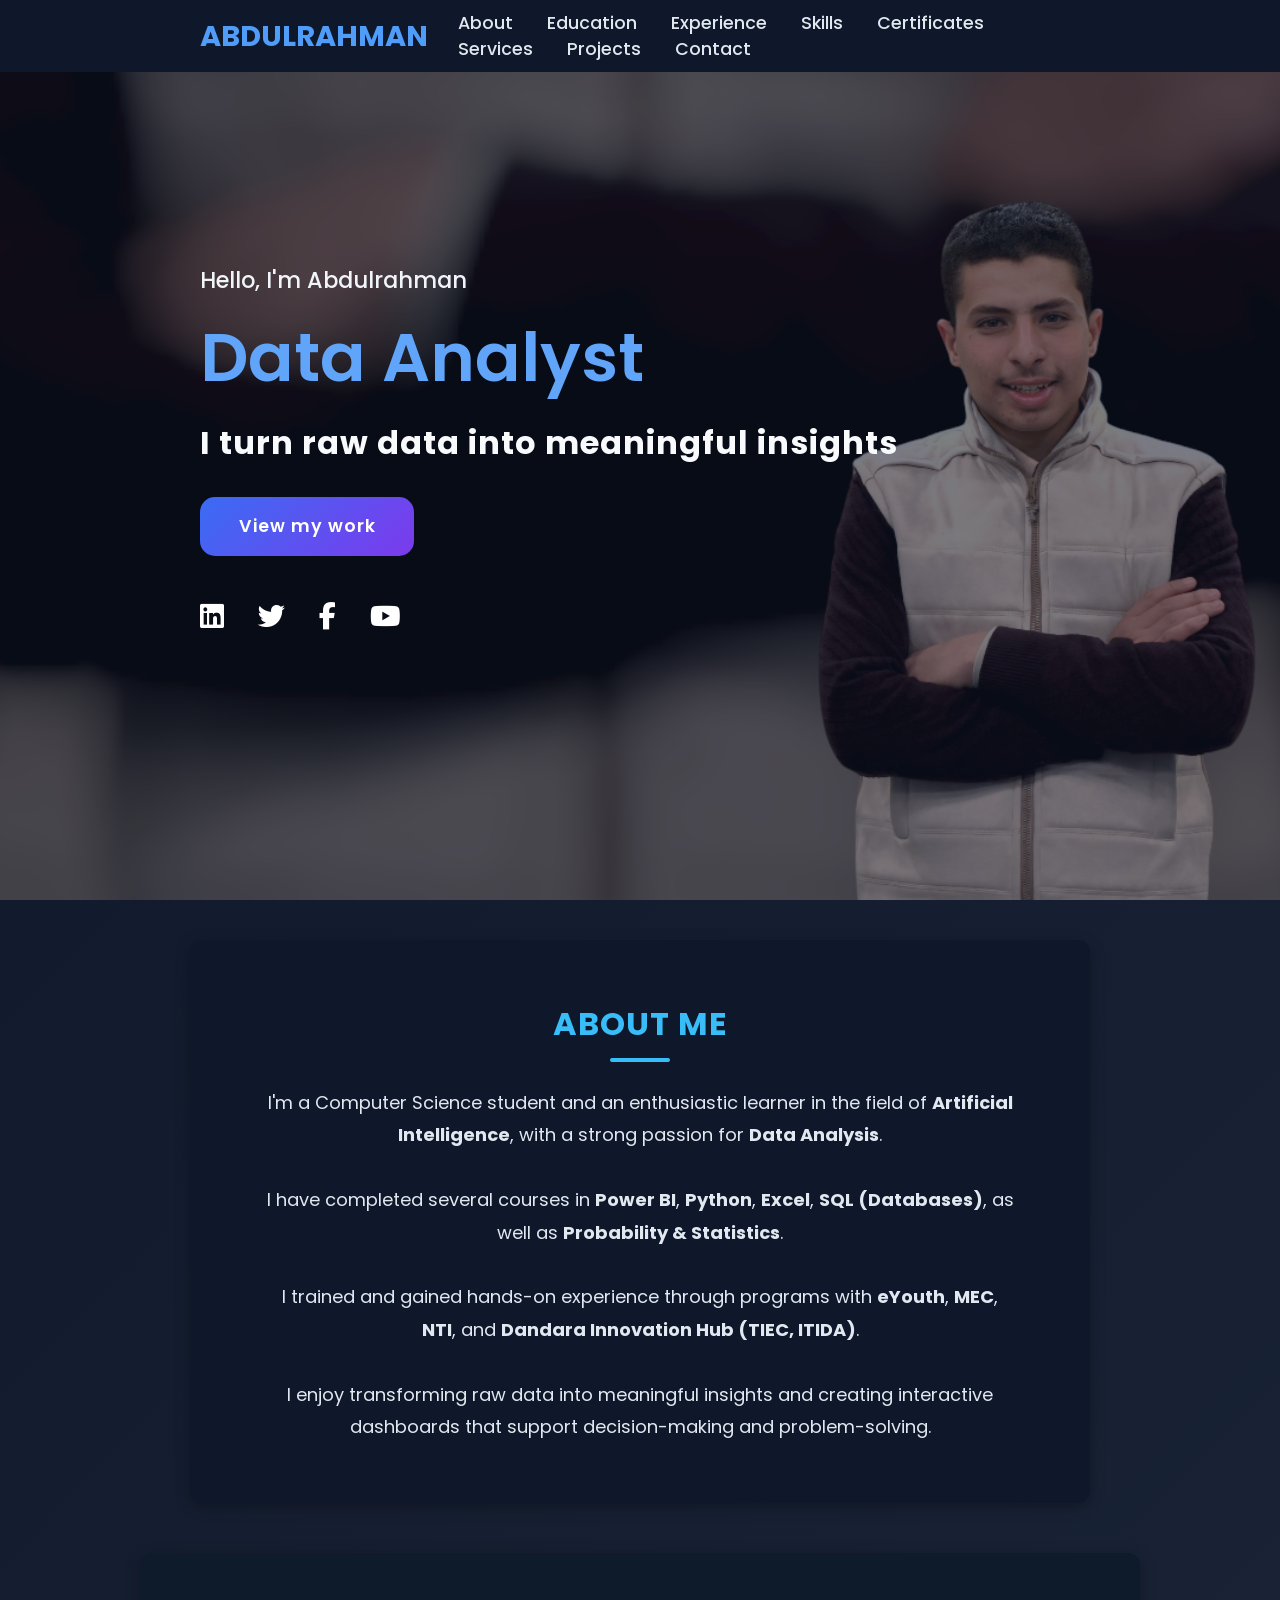
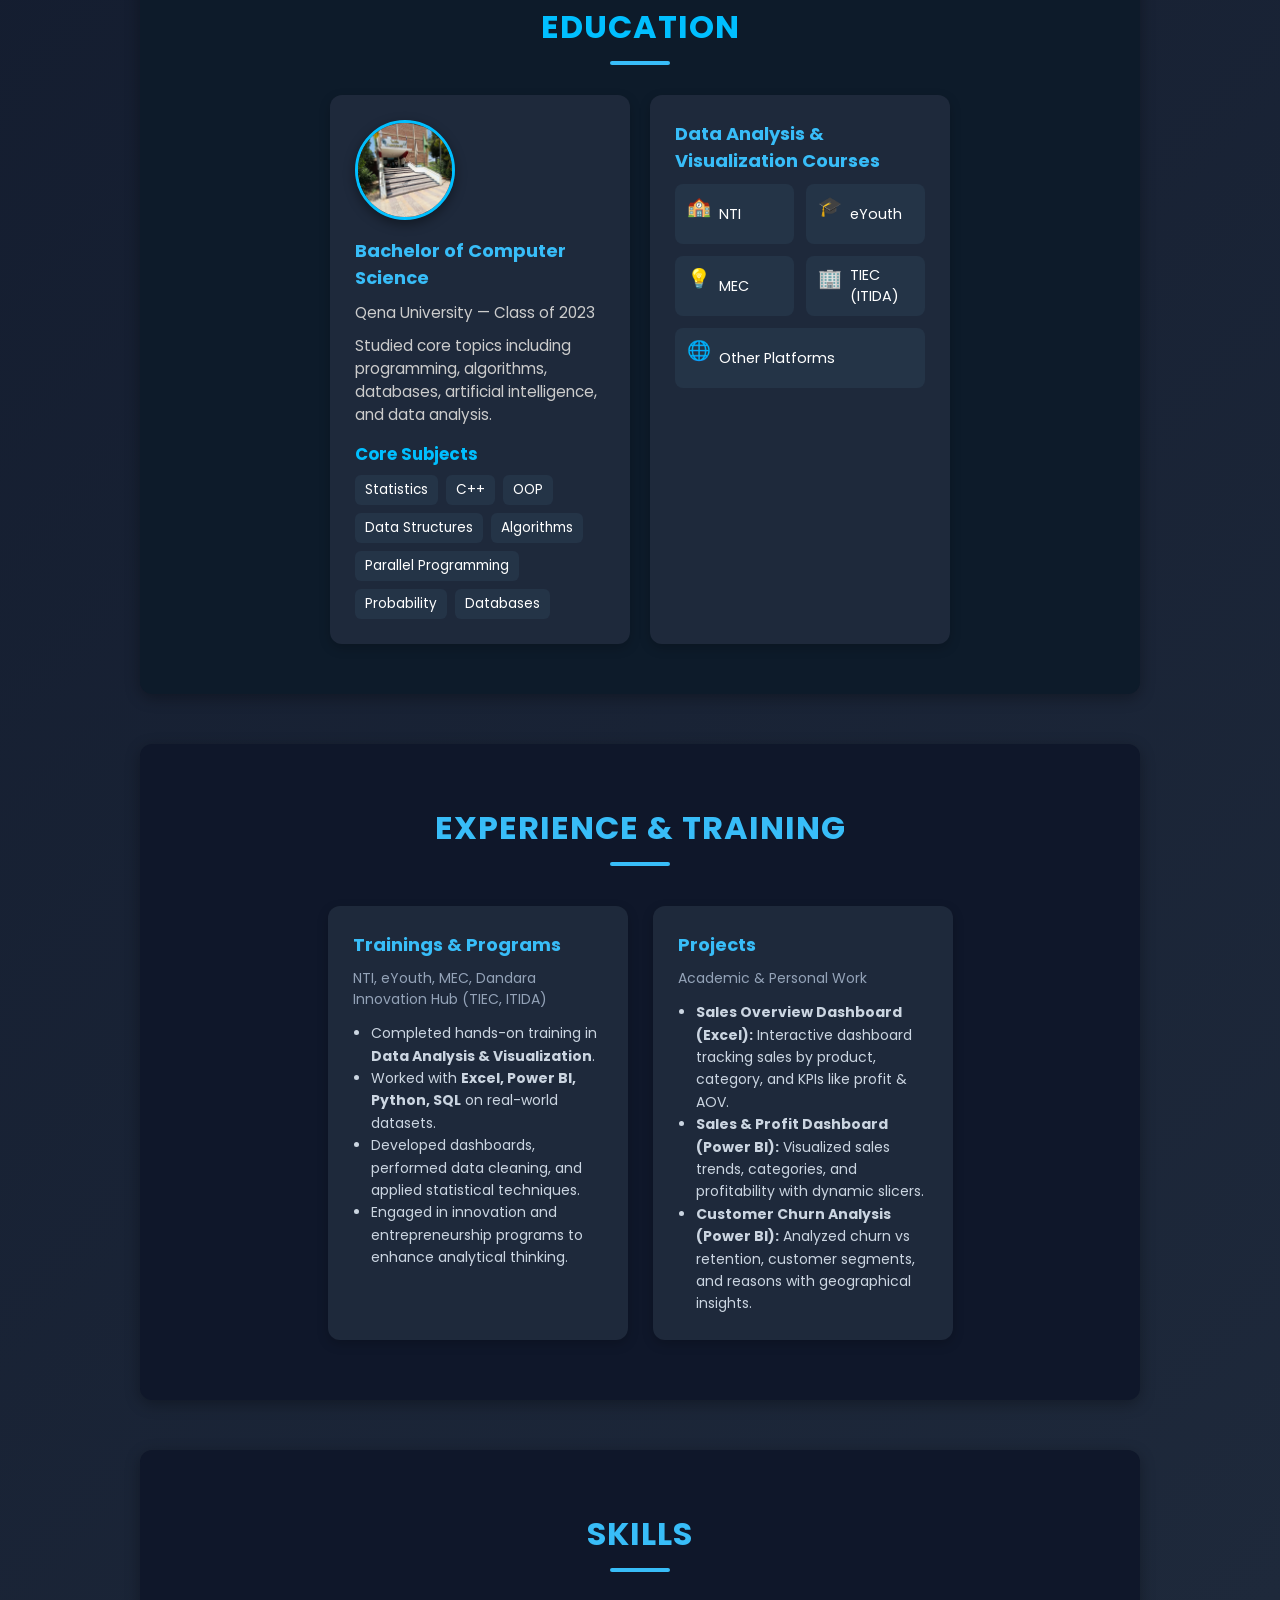
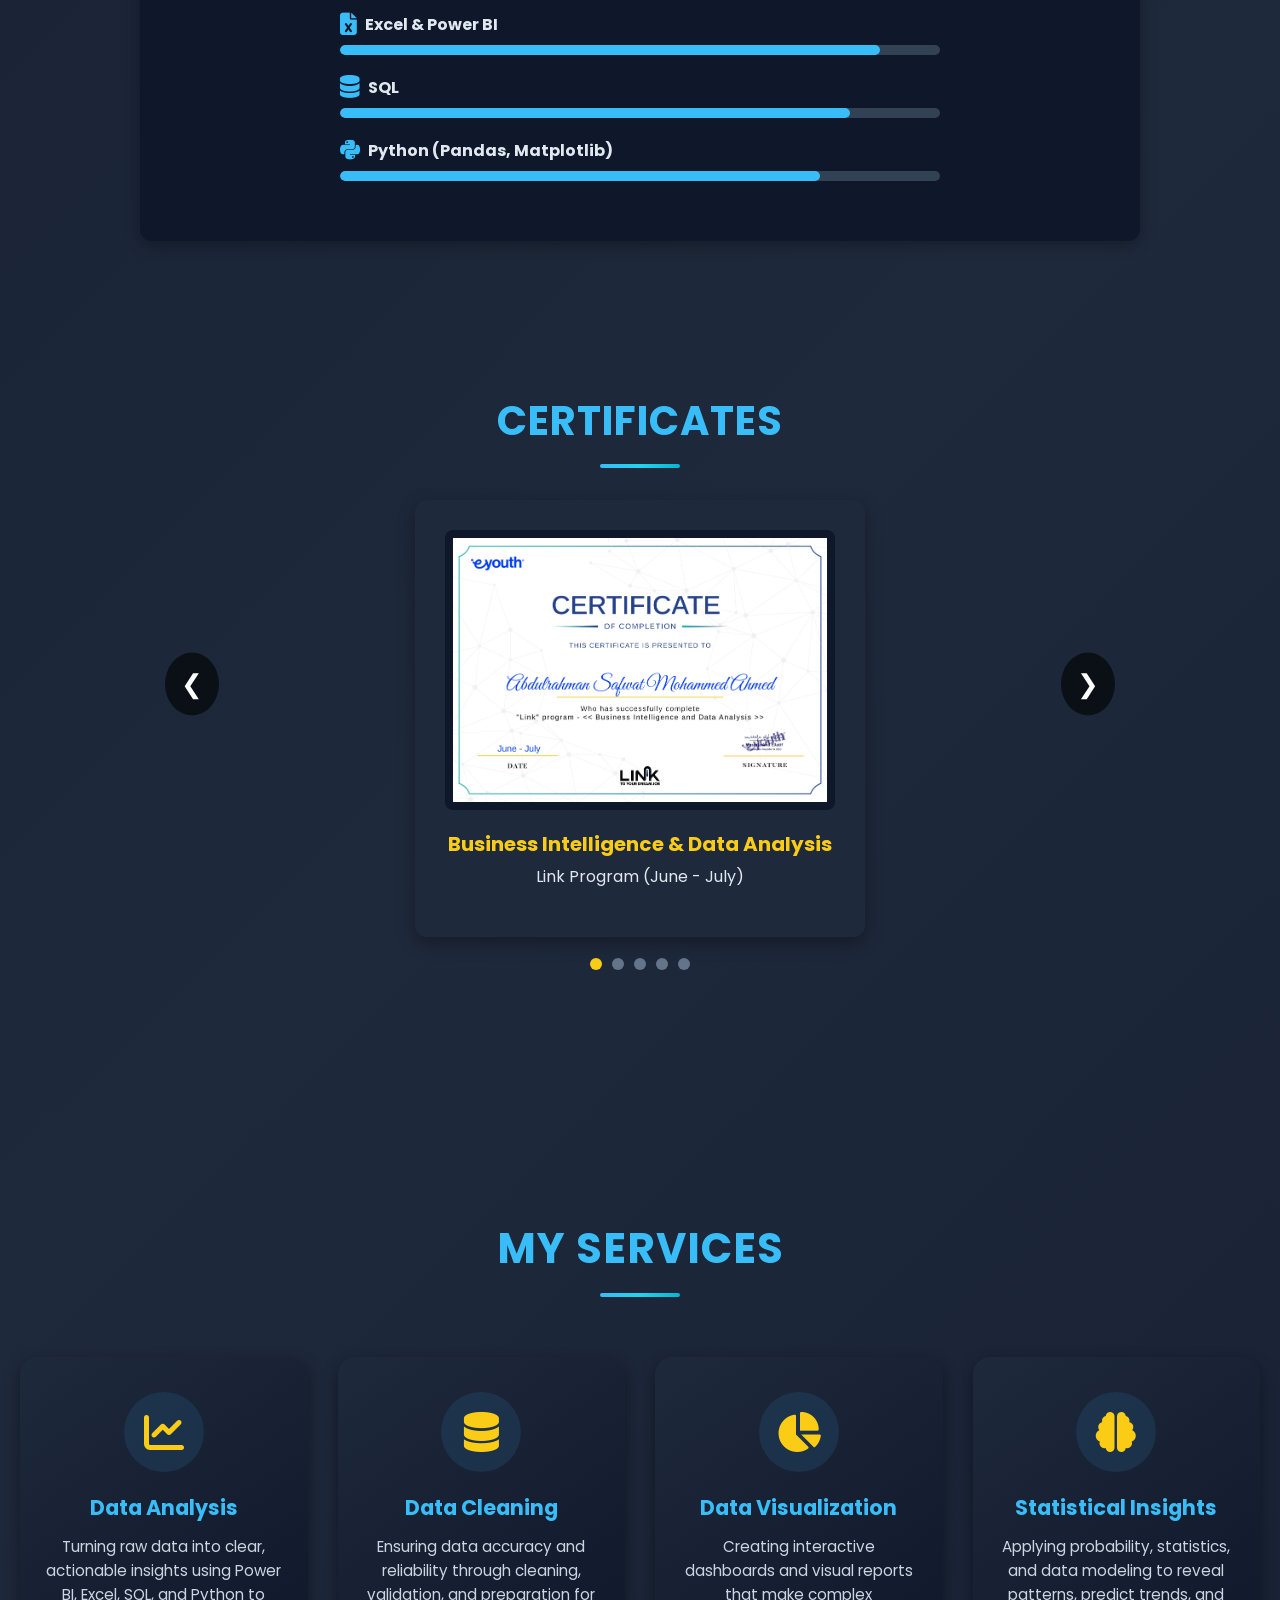
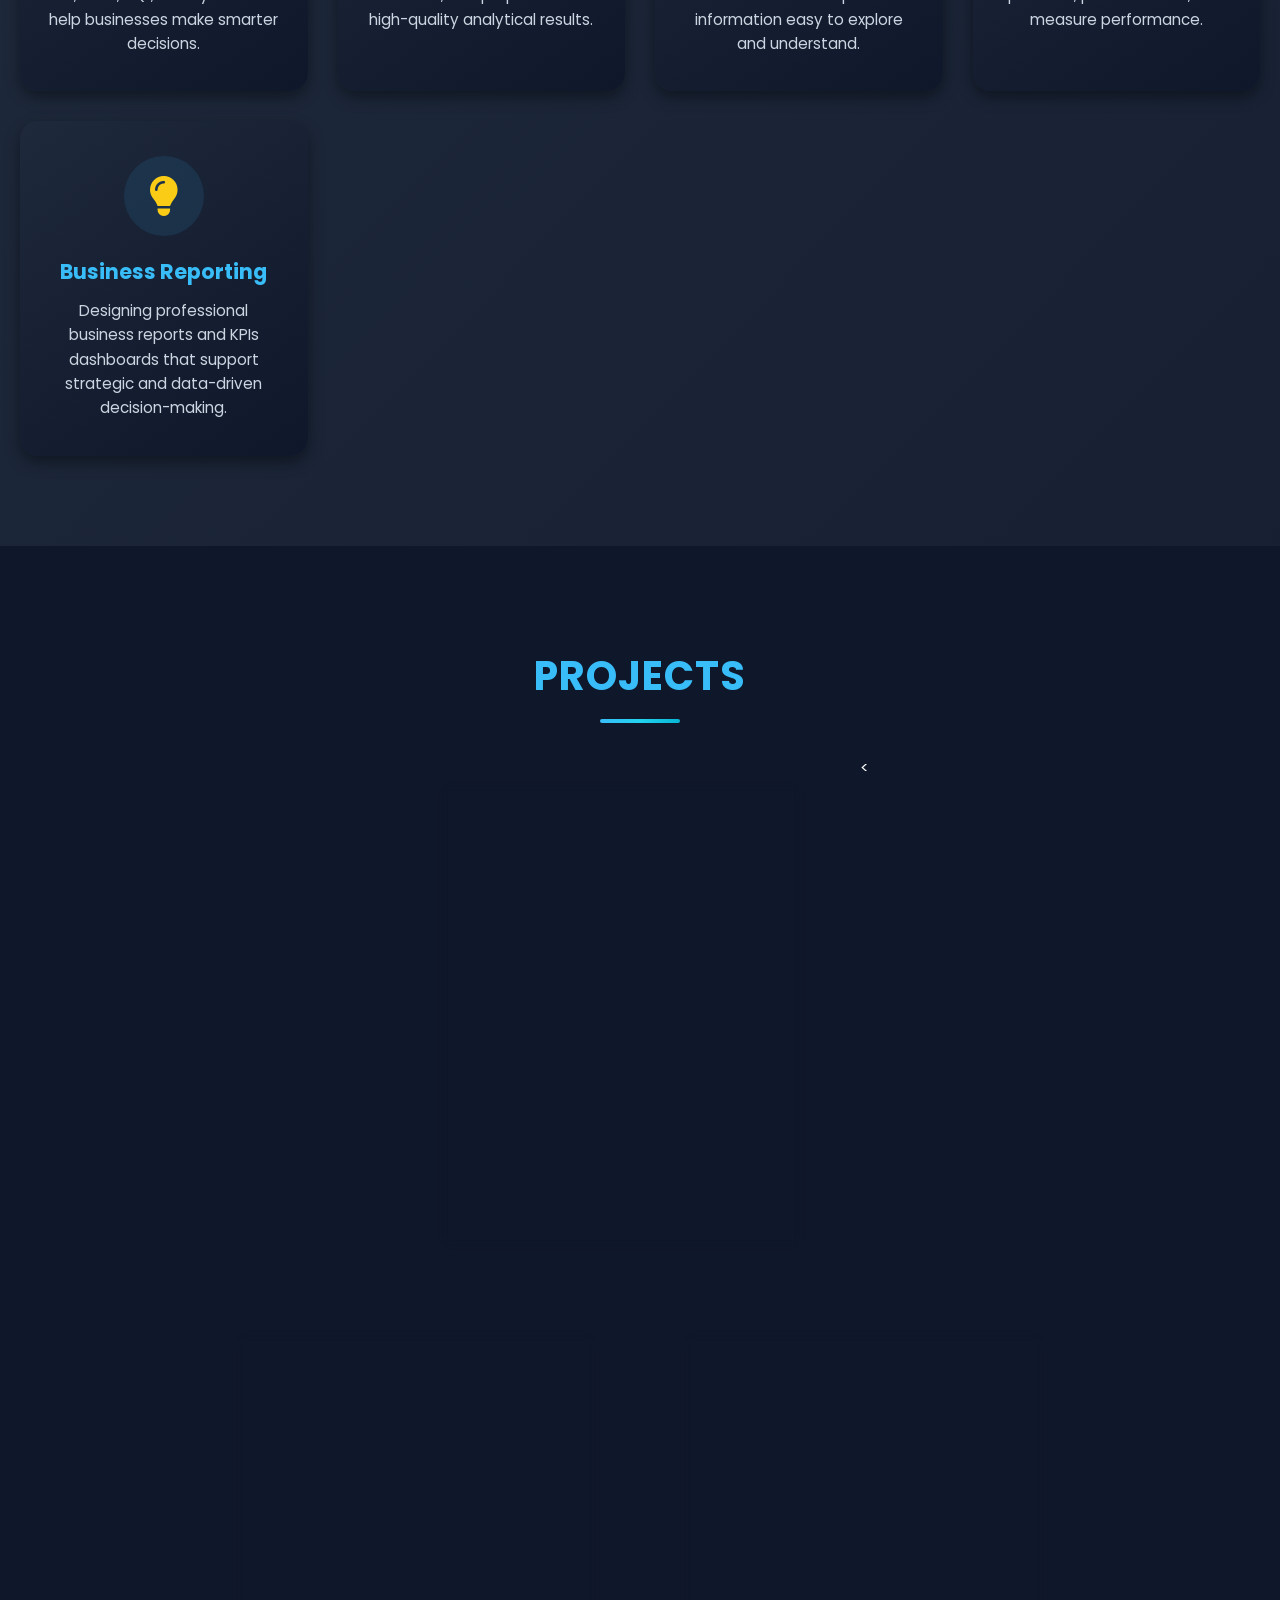
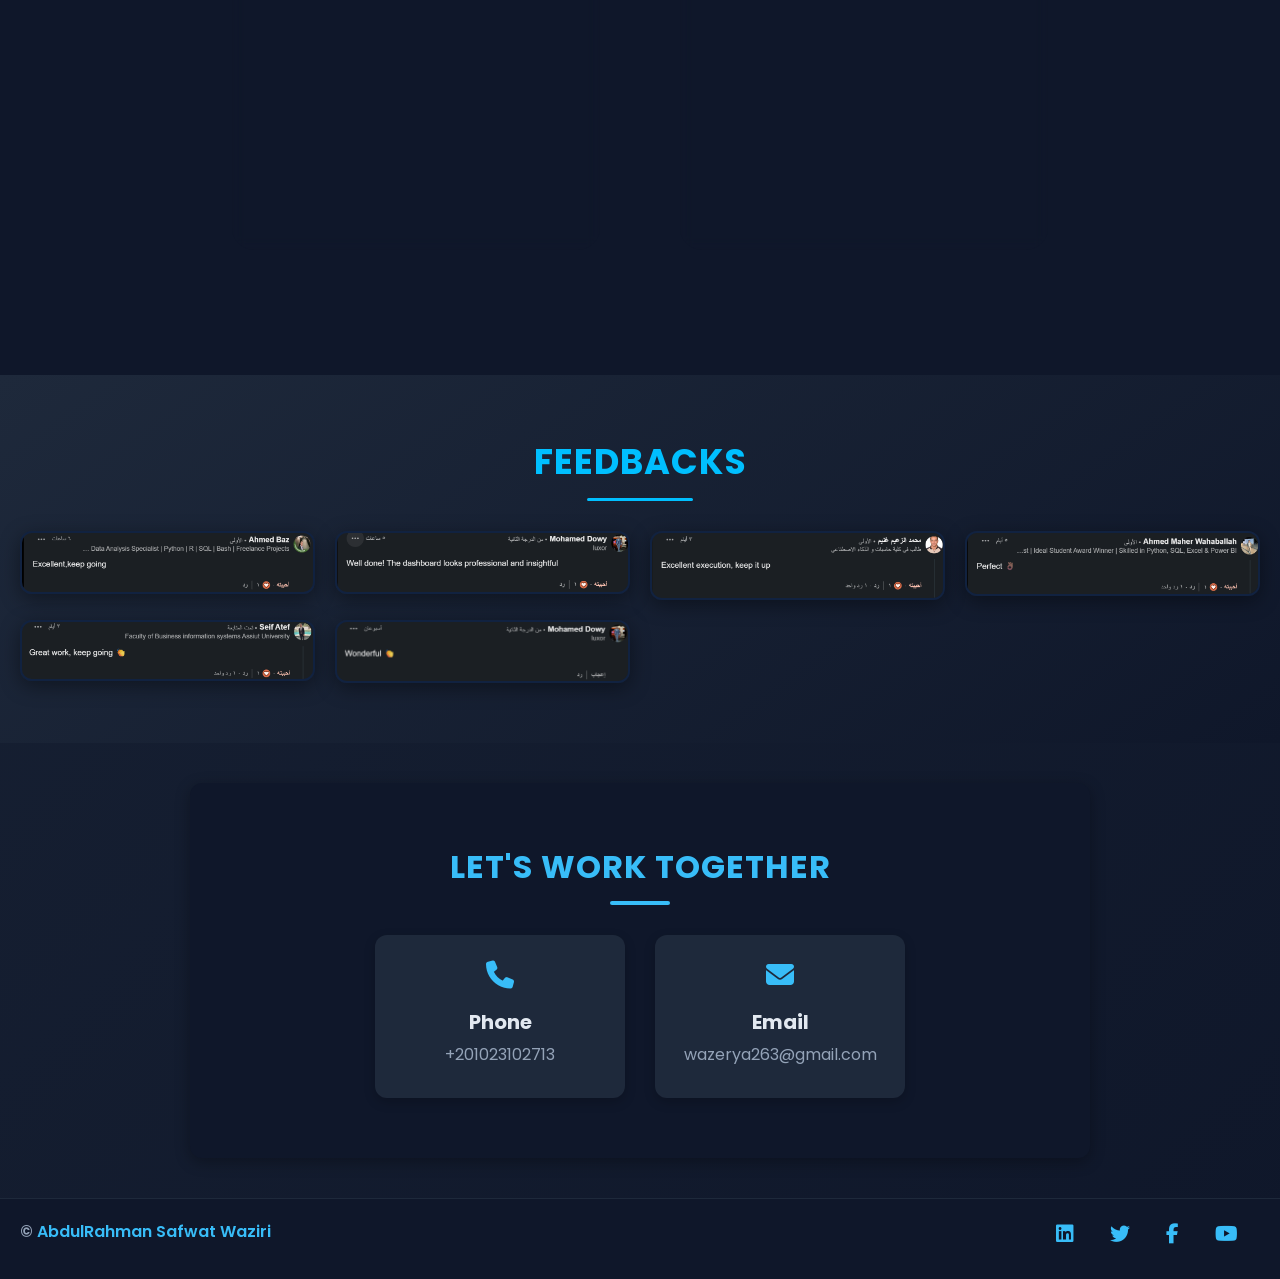
==== commit f122d54d: "index.html" ====
--- a/index.html
+++ b/index.html
@@ -71,7 +71,7 @@
 
     <!-- University -->
     <div class="card">
-      <img src="./unnamed.webp" alt="University Logo" class="edu-logo">
+      <img src="./image/unnamed.webp" alt="University Logo" class="edu-logo">
       <h3>Bachelor of Computer Science</h3>
       <p class="place">Qena University — Class of 2023</p>
       <p>Studied core topics including programming, algorithms, databases, artificial intelligence, and data analysis.</p>
@@ -528,3 +528,4 @@
 
 </body>
 </html>
+
